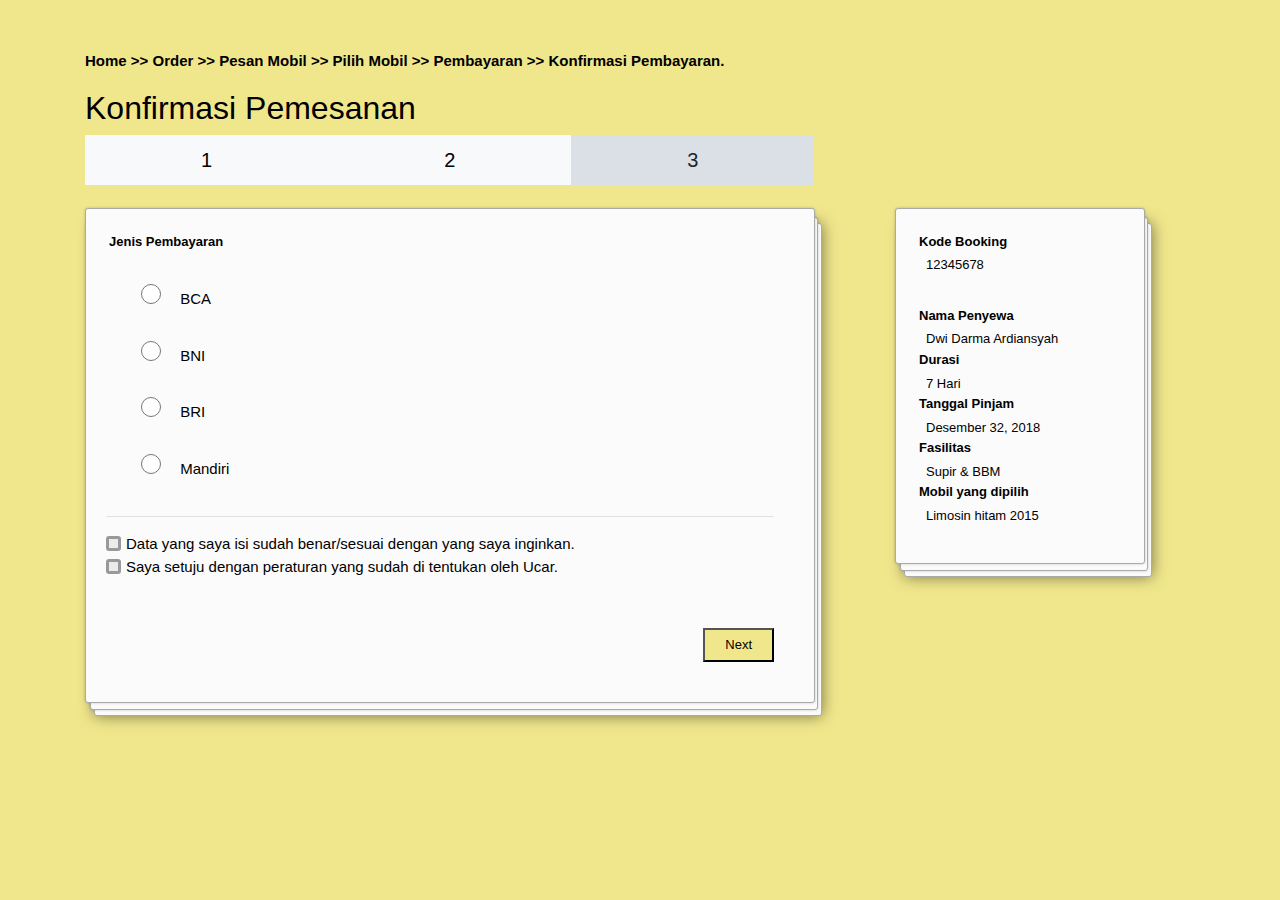
==== konfirmasipembayaran.html @ 70eb08a2 "Ardi" ====
<!doctype html>
<html lang="en">
  <head>
    <!-- Required meta tags -->
    <meta charset="utf-8">
    <meta name="viewport" content="width=device-width, initial-scale=1, shrink-to-fit=no">
    <meta http-equiv="X-UA-Compatible" content="IE=edge">
    <!-- Bootstrap CSS -->
    <link rel="stylesheet" href="https://stackpath.bootstrapcdn.com/bootstrap/4.1.3/css/bootstrap.min.css" integrity="sha384-MCw98/SFnGE8fJT3GXwEOngsV7Zt27NXFoaoApmYm81iuXoPkFOJwJ8ERdknLPMO" crossorigin="anonymous">
    <link rel="stylesheet" href="css/bootstrap.css">
    <link rel="stylesheet" href="css/bootstrap-min.css">
    <link rel="stylesheet" href="css/bootstrap-grid.css">

    <link rel="stylesheet" type="text/css" href="css/stylekonfirmasipembayaran.css">

    <title>Konfirmasi Pembayaran</title>
  </head>
  <body>
    <div class="container">
      <div class="row">
        <div class="col-12">
          <div class="container1">
            <div id="header">
            <p>Home >> Order >> Pesan Mobil >> Pilih Mobil >> Pembayaran >> Konfirmasi Pembayaran.</p>
            <h2>Konfirmasi Pemesanan</h2>
            <div class="btn-group btn-group-toggle" data-toggle="buttons">
                <label class="satuduatiga btn-light non-active" style="cursor:not-allowed">
                  1
                </label>
                <label class="satuduatiga btn-light non-active" style="cursor:not-allowed">
                  2
                </label>
                <label class="satuduatiga btn-light active">
                  3
                </label>
              </div>
          </div>
        </div>
      </div>

        <div class="col-8">
          <div class="container1">
            <div class="form-container1">
              <form  action="action.php" method="post" autocomplete="on" id="form1">
                <fieldset>
                  <div class=" confirm form-grup">
                    <label class="label">Jenis Pembayaran </label>
                    <div class="input">
                      <input type="radio" name="jenispembayaran" value="1" > BCA <br>
                      <input type="radio" name="jenispembayaran" value="2" > BNI <br>
                      <input type="radio" name="jenispembayaran" value="3" > BRI <br>
                      <input type="radio" name="jenispembayaran" value="4" > Mandiri <br>
                      

                    </div>
                  </div>
                  <div class="form-grup">
                    <hr>
                    <input type="checkbox" name="agree" value="1" form="form1">Data yang saya isi sudah benar/sesuai dengan yang saya inginkan.
                    <br>
                    <input type="checkbox" name="agree" value="2" form="form1">Saya setuju dengan peraturan yang sudah di tentukan oleh Ucar.
                  </div>


                </fieldset>

                <div class="form-grup">
                  <button type="submit" name="button">Next</button>
                </div>

              </form>

            </div>

          </div>
        </div>
        <div class="col-4">
          <div class="container2">
            <div class="form-container2">
              <form  action="action.php" method="post" autocomplete="on" id="form1">
                  <div class=" confirm form-grup">
                    <fieldset>
                      <label class="label">Kode Booking </label>
                      <h6>12345678 </h6>
                    </fieldset>
                    <label class="label">Nama Penyewa </label>
                    <h6>Dwi Darma Ardiansyah </h6>
                    <label class="label">Durasi </label>
                    <h6>7 Hari</h6>
                    <label class="label">Tanggal Pinjam </label>
                    <h6>Desember 32, 2018</h6>
                    <label class="label">Fasilitas </label>
                    <h6>Supir & BBM</h6>
                    <label class="label">Mobil yang dipilih </label>
                    <h6>Limosin hitam 2015</h6>
                  </div>
              </form>
            </div>
          </div>
        </div>

      </div>

    </div>



    <!-- Optional JavaScript -->
    <!-- jQuery first, then Popper.js, then Bootstrap JS -->
    <script src="https://code.jquery.com/jquery-3.3.1.slim.min.js" integrity="sha384-q8i/X+965DzO0rT7abK41JStQIAqVgRVzpbzo5smXKp4YfRvH+8abtTE1Pi6jizo" crossorigin="anonymous"></script>
    <script src="https://cdnjs.cloudflare.com/ajax/libs/popper.js/1.14.3/umd/popper.min.js" integrity="sha384-ZMP7rVo3mIykV+2+9J3UJ46jBk0WLaUAdn689aCwoqbBJiSnjAK/l8WvCWPIPm49" crossorigin="anonymous"></script>
    <script src="https://stackpath.bootstrapcdn.com/bootstrap/4.1.3/js/bootstrap.min.js" integrity="sha384-ChfqqxuZUCnJSK3+MXmPNIyE6ZbWh2IMqE241rYiqJxyMiZ6OW/JmZQ5stwEULTy" crossorigin="anonymous"></script>
  </body>
</html>
---- css/stylekonfirmasipembayaran.css ----
body{
    background: #f0e78c;
    font-size: 15px;
    font-family: "Verdana".sans-serif;
    margin: 0;
    padding: 0;
    color: black;
}

.container1{
    width: 100% auto;
    margin: 0 auto;
}
.container2{
    width: 250px;
    margin: 0 auto;
}

#header{
    margin-top: 50px;
    margin-bottom: 15px;
}

#header:after, #header:before{
    display: table;
    content: ""
}

#header:after{
    clear: both;
}

#header p{
  font-weight: 900;
  color: black;

}

.form-container1{
  background: #fbfbfb;
  padding : 20px;
  border: 1px solid #aaa;
  position: relative;
  box-shadow: 0 0 3px rgba(0, 0, 0, 0.2);
  border-radius: 3px;
  margin-bottom: 80px;
}

.form-container2{
  background: #fbfbfb;
  padding : 20px;
  border: 1px solid #aaa;
  position: relative;
  box-shadow: 0 0 3px rgba(0, 0, 0, 0.2);
  border-radius: 3px;
  margin-bottom: 80px;
}

.form-container1:after, .form-container1:before{
  background: #fbfbfb;
  border: 1px solid #aaa;
  bottom: -8px;
  position: absolute;
  left: 4px;
  content: "";
  height: 100%;
  width: 100%;
  z-index: -10;
  box-shadow: 0 0 3px rgba(0, 0, 0, 0.2);
  border-radius: 3px;
}

.form-container2:after, .form-container2:before{
  background: #fbfbfb;
  border: 1px solid #aaa;
  bottom: -8px;
  position: absolute;
  left: 4px;
  content: "";
  height: 100%;
  width: 100%;
  z-index: -10;
  box-shadow: 0 0 3px rgba(0, 0, 0, 0.2);
  border-radius: 3px;
}

.satuduatiga{
  border-radius: 10px
  font-family: Arial;
  color: black;
  font-size: 20px;
  padding: 10px 116px;
  text-decoration: none;
  float: central;

}
.form-container1:before{
  bottom: -14px;
  left: 8px;
  width: 100%;
  border-radius: 3px;
  box-shadow: 0 0 15px rgba(0, 0, 0, 0.5);
}

.form-container2:before{
  bottom: -14px;
  left: 8px;
  width: 100%;
  border-radius: 3px;
  box-shadow: 0 0 15px rgba(0, 0, 0, 0.5);
}
fieldset{
  margin-bottom: 30px;
}

.form-grup{
  margin-bottom: 20px;
  margin-right: 20px;
}

.form-grup:after, .form-grup:before{
  display: table;
  content: "";
}

.form-grup:after{
  clear:both;
}

.label{
  margin: 3px;
  text-align: left;
  width: 100%;
  border: 0;
  font-weight: 900;
  color: black;
  font-size: 13px;
}

.label label{
  display: inline-block;
  vertical-align: -webkit-baseline-middle;
}

h6{
  margin-left: 10px;
  margin-top: 3px;
  margin-bottom: 0px;
  text-align: left;
  width: 100%;
  border: 0;
  font-weight: 500x;
  color: black;
  font-size: 13px;
}
.input{
  float: left;
  width: 70%;
  border: 0;
}

input[type=radio]{
  margin-top: 30px;
  margin-left: 20px;
  width: 50px;
  height: 20px;
  border-radius: 100%;
  background-color: #ebebebeb;
  outline: 10px;
}

input[type=radio]:focus{
  border: 2px solid blue;
}

input[type=checkbox]{
  margin-top: 2px;
  margin-bottom:  -2px;
  margin-right: 5px;
  appearance: none;
  width: 15px;
  height: 15px;
  border: 3px solid #999;
  border-radius: 3px;
  background-color: #ebebeb;
  outline: 0;

}

button[type=submit]{
  background: #f0e78c;
  border-radius: 10px
  font-family: Arial;
  color: black;
  font-size: 13px;
  padding: 5px 20px;
  text-decoration: none;
  float: right;
}

button[type=submit]:hover{
  background: grey;
  text-decoration: none;
}



@media (max-width: 480px){
  .container{
    width: 100%
  }
  .container1{
    float: none;
    width: 100%;
  }

  .container2{
    float: none;
    width: 100%;
  }

  .label{
    float: none;
    width: 100%;

  }

  .satuduatiga{
    float: none;
    width: 100%;
  }
}

@media (min-width: 480px) and (max-width: 768px){
  .container{
    width: 100%;
  }
  .container1{
    width: 100%;
  }

  .container2{
    width: 100%;
  }

  .label{
    width: 100%;
  }
  .satuduatiga{
    width: 100%;
  }
}
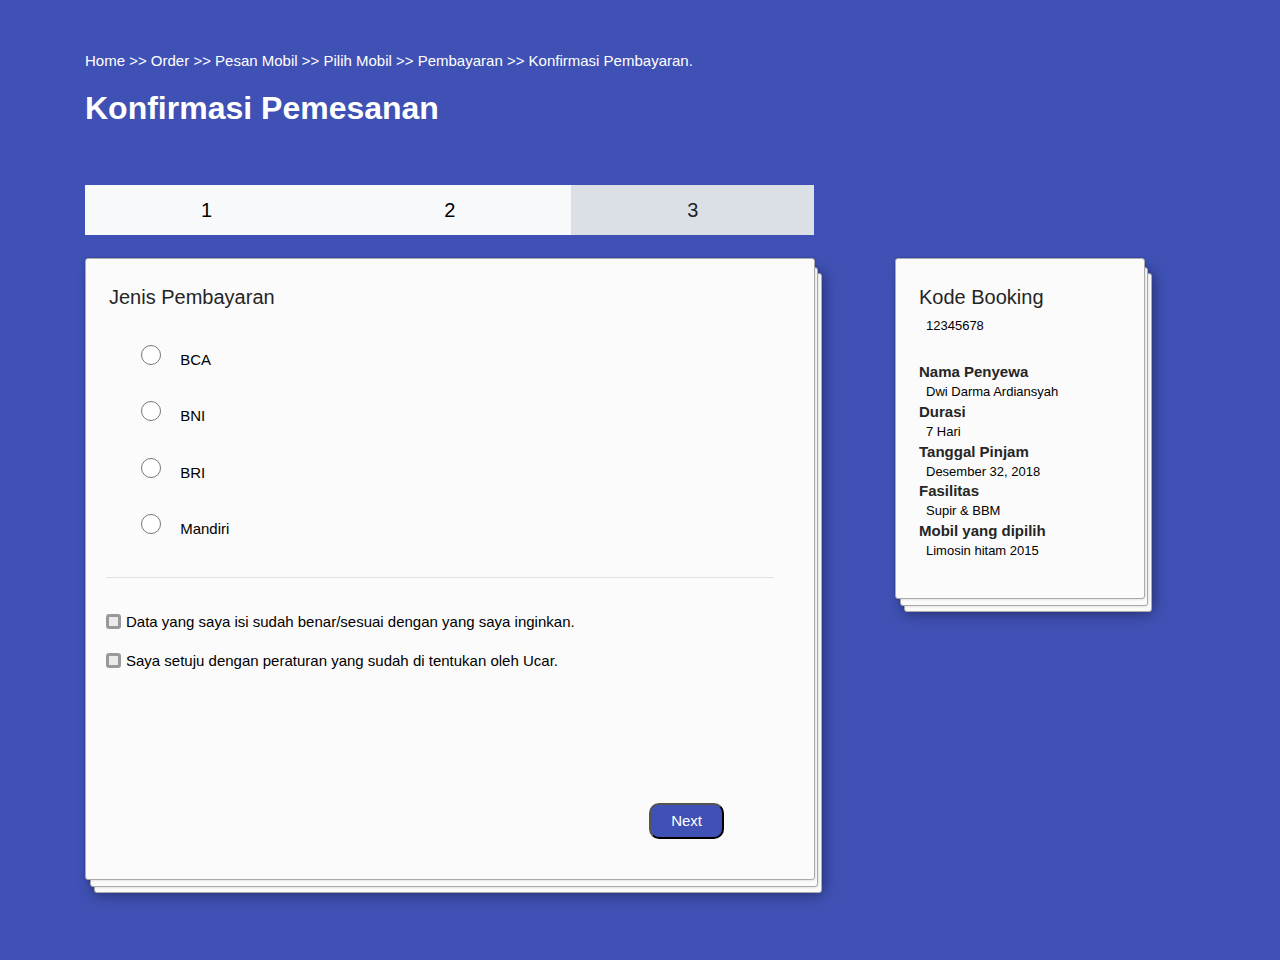
==== commit cc34c924: "Ardi" ====
--- a/konfirmasipembayaran.html
+++ b/konfirmasipembayaran.html
@@ -50,7 +50,7 @@
                       <input type="radio" name="jenispembayaran" value="2" > BNI <br>
                       <input type="radio" name="jenispembayaran" value="3" > BRI <br>
                       <input type="radio" name="jenispembayaran" value="4" > Mandiri <br>
-                      
+
 
                     </div>
                   </div>
@@ -83,15 +83,15 @@
                       <label class="label">Kode Booking </label>
                       <h6>12345678 </h6>
                     </fieldset>
-                    <label class="label">Nama Penyewa </label>
+                    <h4>Nama Penyewa </h4>
                     <h6>Dwi Darma Ardiansyah </h6>
-                    <label class="label">Durasi </label>
+                    <h4>Durasi </h4>
                     <h6>7 Hari</h6>
-                    <label class="label">Tanggal Pinjam </label>
+                    <h4>Tanggal Pinjam <h4>
                     <h6>Desember 32, 2018</h6>
-                    <label class="label">Fasilitas </label>
+                    <h4>Fasilitas <h4>
                     <h6>Supir & BBM</h6>
-                    <label class="label">Mobil yang dipilih </label>
+                    <h4>Mobil yang dipilih <h4>
                     <h6>Limosin hitam 2015</h6>
                   </div>
               </form>
--- a/css/stylekonfirmasipembayaran.css
+++ b/css/stylekonfirmasipembayaran.css
@@ -1,5 +1,5 @@
 body{
-    background: #f0e78c;
+    background:#3f51b5;
     font-size: 15px;
     font-family: "Verdana".sans-serif;
     margin: 0;
@@ -31,8 +31,13 @@
 }
 
 #header p{
-  font-weight: 900;
-  color: black;
+  font-weight: 500;
+  color: white;
+
+}
+#header h2{
+  font-weight: 600;
+  color: white;
 
 }
 
@@ -132,14 +137,33 @@
   text-align: left;
   width: 100%;
   border: 0;
-  font-weight: 900;
-  color: black;
-  font-size: 13px;
+  font-weight: 500;
+  color: #252525;
+  font-size: 20px;
+}
+
+label{
+  margin-top: 50px;
+  font-family: inherit;
+  font-size: 20px;
+  font-weight: 500;
+  color: #252525;
 }
 
 .label label{
   display: inline-block;
   vertical-align: -webkit-baseline-middle;
+}
+
+h4{
+  margin: 3px;
+  text-align: left;
+  width: 100%;
+  border: 0;
+  font-weight: 700;
+  color: #252525;
+  font-size: 15px;
+
 }
 
 h6{
@@ -149,7 +173,7 @@
   text-align: left;
   width: 100%;
   border: 0;
-  font-weight: 500x;
+  font-weight: 500;
   color: black;
   font-size: 13px;
 }
@@ -167,14 +191,15 @@
   border-radius: 100%;
   background-color: #ebebebeb;
   outline: 10px;
+
 }
 
 input[type=radio]:focus{
-  border: 2px solid blue;
+  border: 2px solid black;
 }
 
 input[type=checkbox]{
-  margin-top: 2px;
+  margin-top: 20px;
   margin-bottom:  -2px;
   margin-right: 5px;
   appearance: none;
@@ -188,18 +213,20 @@
 }
 
 button[type=submit]{
-  background: #f0e78c;
-  border-radius: 10px
+  background: #3f51b5;
+  border-radius: 10px;
   font-family: Arial;
-  color: black;
-  font-size: 13px;
+  color: white;
+  font-size: 15px;
   padding: 5px 20px;
   text-decoration: none;
   float: right;
+  margin-top: 80px;
+  margin-right: 50px;
 }
 
 button[type=submit]:hover{
-  background: grey;
+  background:  #87CEEB;
   text-decoration: none;
 }
 
